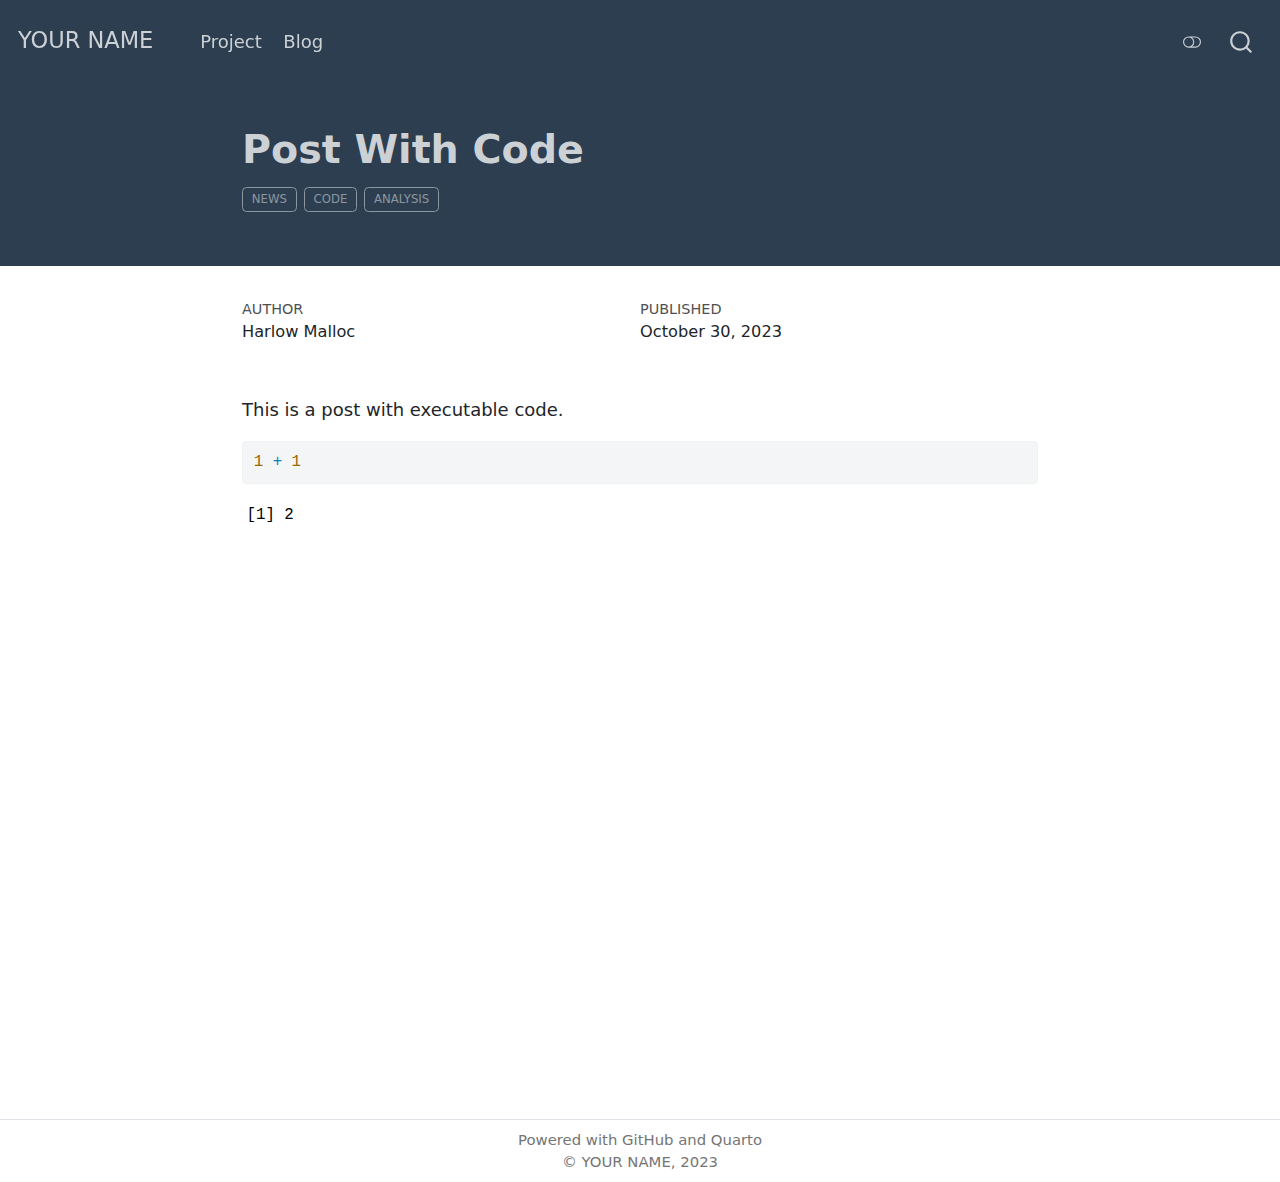
==== posts/post-with-code/index.html @ 41de1e1e "my website" ====
<!DOCTYPE html>
<html xmlns="http://www.w3.org/1999/xhtml" lang="en" xml:lang="en"><head>

<meta charset="utf-8">
<meta name="generator" content="quarto-1.2.475">

<meta name="viewport" content="width=device-width, initial-scale=1.0, user-scalable=yes">

<meta name="author" content="Harlow Malloc">
<meta name="dcterms.date" content="2023-10-30">

<title>YOUR NAME - Post With Code</title>
<style>
code{white-space: pre-wrap;}
span.smallcaps{font-variant: small-caps;}
div.columns{display: flex; gap: min(4vw, 1.5em);}
div.column{flex: auto; overflow-x: auto;}
div.hanging-indent{margin-left: 1.5em; text-indent: -1.5em;}
ul.task-list{list-style: none;}
ul.task-list li input[type="checkbox"] {
  width: 0.8em;
  margin: 0 0.8em 0.2em -1.6em;
  vertical-align: middle;
}
pre > code.sourceCode { white-space: pre; position: relative; }
pre > code.sourceCode > span { display: inline-block; line-height: 1.25; }
pre > code.sourceCode > span:empty { height: 1.2em; }
.sourceCode { overflow: visible; }
code.sourceCode > span { color: inherit; text-decoration: inherit; }
div.sourceCode { margin: 1em 0; }
pre.sourceCode { margin: 0; }
@media screen {
div.sourceCode { overflow: auto; }
}
@media print {
pre > code.sourceCode { white-space: pre-wrap; }
pre > code.sourceCode > span { text-indent: -5em; padding-left: 5em; }
}
pre.numberSource code
  { counter-reset: source-line 0; }
pre.numberSource code > span
  { position: relative; left: -4em; counter-increment: source-line; }
pre.numberSource code > span > a:first-child::before
  { content: counter(source-line);
    position: relative; left: -1em; text-align: right; vertical-align: baseline;
    border: none; display: inline-block;
    -webkit-touch-callout: none; -webkit-user-select: none;
    -khtml-user-select: none; -moz-user-select: none;
    -ms-user-select: none; user-select: none;
    padding: 0 4px; width: 4em;
    color: #aaaaaa;
  }
pre.numberSource { margin-left: 3em; border-left: 1px solid #aaaaaa;  padding-left: 4px; }
div.sourceCode
  {   }
@media screen {
pre > code.sourceCode > span > a:first-child::before { text-decoration: underline; }
}
code span.al { color: #ff0000; font-weight: bold; } /* Alert */
code span.an { color: #60a0b0; font-weight: bold; font-style: italic; } /* Annotation */
code span.at { color: #7d9029; } /* Attribute */
code span.bn { color: #40a070; } /* BaseN */
code span.bu { color: #008000; } /* BuiltIn */
code span.cf { color: #007020; font-weight: bold; } /* ControlFlow */
code span.ch { color: #4070a0; } /* Char */
code span.cn { color: #880000; } /* Constant */
code span.co { color: #60a0b0; font-style: italic; } /* Comment */
code span.cv { color: #60a0b0; font-weight: bold; font-style: italic; } /* CommentVar */
code span.do { color: #ba2121; font-style: italic; } /* Documentation */
code span.dt { color: #902000; } /* DataType */
code span.dv { color: #40a070; } /* DecVal */
code span.er { color: #ff0000; font-weight: bold; } /* Error */
code span.ex { } /* Extension */
code span.fl { color: #40a070; } /* Float */
code span.fu { color: #06287e; } /* Function */
code span.im { color: #008000; font-weight: bold; } /* Import */
code span.in { color: #60a0b0; font-weight: bold; font-style: italic; } /* Information */
code span.kw { color: #007020; font-weight: bold; } /* Keyword */
code span.op { color: #666666; } /* Operator */
code span.ot { color: #007020; } /* Other */
code span.pp { color: #bc7a00; } /* Preprocessor */
code span.sc { color: #4070a0; } /* SpecialChar */
code span.ss { color: #bb6688; } /* SpecialString */
code span.st { color: #4070a0; } /* String */
code span.va { color: #19177c; } /* Variable */
code span.vs { color: #4070a0; } /* VerbatimString */
code span.wa { color: #60a0b0; font-weight: bold; font-style: italic; } /* Warning */
</style>


<script src="../../site_libs/quarto-nav/quarto-nav.js"></script>
<script src="../../site_libs/clipboard/clipboard.min.js"></script>
<script src="../../site_libs/quarto-search/autocomplete.umd.js"></script>
<script src="../../site_libs/quarto-search/fuse.min.js"></script>
<script src="../../site_libs/quarto-search/quarto-search.js"></script>
<meta name="quarto:offset" content="../../">
<script src="../../site_libs/quarto-html/quarto.js"></script>
<script src="../../site_libs/quarto-html/popper.min.js"></script>
<script src="../../site_libs/quarto-html/tippy.umd.min.js"></script>
<script src="../../site_libs/quarto-html/anchor.min.js"></script>
<link href="../../site_libs/quarto-html/tippy.css" rel="stylesheet">
<link href="../../site_libs/quarto-html/quarto-syntax-highlighting.css" rel="stylesheet" class="quarto-color-scheme" id="quarto-text-highlighting-styles">
<link href="../../site_libs/quarto-html/quarto-syntax-highlighting-dark.css" rel="prefetch" class="quarto-color-scheme quarto-color-alternate" id="quarto-text-highlighting-styles">
<script src="../../site_libs/bootstrap/bootstrap.min.js"></script>
<link href="../../site_libs/bootstrap/bootstrap-icons.css" rel="stylesheet">
<link href="../../site_libs/bootstrap/bootstrap.min.css" rel="stylesheet" class="quarto-color-scheme" id="quarto-bootstrap" data-mode="light">
<link href="../../site_libs/bootstrap/bootstrap-dark.min.css" rel="prefetch" class="quarto-color-scheme quarto-color-alternate" id="quarto-bootstrap" data-mode="dark">
<script id="quarto-search-options" type="application/json">{
  "location": "navbar",
  "copy-button": false,
  "collapse-after": 3,
  "panel-placement": "end",
  "type": "overlay",
  "limit": 20,
  "language": {
    "search-no-results-text": "No results",
    "search-matching-documents-text": "matching documents",
    "search-copy-link-title": "Copy link to search",
    "search-hide-matches-text": "Hide additional matches",
    "search-more-match-text": "more match in this document",
    "search-more-matches-text": "more matches in this document",
    "search-clear-button-title": "Clear",
    "search-detached-cancel-button-title": "Cancel",
    "search-submit-button-title": "Submit"
  }
}</script>


<link rel="stylesheet" href="../../styles.css">
</head>

<body class="nav-fixed fullcontent">

<div id="quarto-search-results"></div>
  <header id="quarto-header" class="headroom fixed-top">
    <nav class="navbar navbar-expand-lg navbar-dark ">
      <div class="navbar-container container-fluid">
      <div class="navbar-brand-container">
    <a class="navbar-brand" href="../../index.html">
    <span class="navbar-title">YOUR NAME</span>
    </a>
  </div>
          <button class="navbar-toggler" type="button" data-bs-toggle="collapse" data-bs-target="#navbarCollapse" aria-controls="navbarCollapse" aria-expanded="false" aria-label="Toggle navigation" onclick="if (window.quartoToggleHeadroom) { window.quartoToggleHeadroom(); }">
  <span class="navbar-toggler-icon"></span>
</button>
          <div class="collapse navbar-collapse" id="navbarCollapse">
            <ul class="navbar-nav navbar-nav-scroll me-auto">
  <li class="nav-item">
    <a class="nav-link" href="../../project.html">
 <span class="menu-text">Project</span></a>
  </li>  
  <li class="nav-item">
    <a class="nav-link" href="../../blog-listing.html">
 <span class="menu-text">Blog</span></a>
  </li>  
</ul>
              <div class="quarto-toggle-container">
                  <a href="" class="quarto-color-scheme-toggle nav-link" onclick="window.quartoToggleColorScheme(); return false;" title="Toggle dark mode"><i class="bi"></i></a>
              </div>
              <div id="quarto-search" class="" title="Search"></div>
          </div> <!-- /navcollapse -->
      </div> <!-- /container-fluid -->
    </nav>
</header>
<!-- content -->
<header id="title-block-header" class="quarto-title-block default page-columns page-full">
  <div class="quarto-title-banner page-columns page-full">
    <div class="quarto-title column-body">
      <h1 class="title">Post With Code</h1>
                                <div class="quarto-categories">
                <div class="quarto-category">news</div>
                <div class="quarto-category">code</div>
                <div class="quarto-category">analysis</div>
              </div>
                  </div>
  </div>
    
  
  <div class="quarto-title-meta">

      <div>
      <div class="quarto-title-meta-heading">Author</div>
      <div class="quarto-title-meta-contents">
               <p>Harlow Malloc </p>
            </div>
    </div>
      
      <div>
      <div class="quarto-title-meta-heading">Published</div>
      <div class="quarto-title-meta-contents">
        <p class="date">October 30, 2023</p>
      </div>
    </div>
    
      
    </div>
    
  
  </header><div id="quarto-content" class="quarto-container page-columns page-rows-contents page-layout-article page-navbar">
<!-- sidebar -->
<!-- margin-sidebar -->
    
<!-- main -->
<main class="content quarto-banner-title-block" id="quarto-document-content">




<p>This is a post with executable code.</p>
<div class="cell">
<div class="sourceCode cell-code" id="cb1"><pre class="sourceCode r code-with-copy"><code class="sourceCode r"><span id="cb1-1"><a href="#cb1-1" aria-hidden="true" tabindex="-1"></a><span class="dv">1</span> <span class="sc">+</span> <span class="dv">1</span></span></code><button title="Copy to Clipboard" class="code-copy-button"><i class="bi"></i></button></pre></div>
<div class="cell-output cell-output-stdout">
<pre><code>[1] 2</code></pre>
</div>
</div>



</main> <!-- /main -->
<script type="text/javascript" src="links.js"></script>
<script id="quarto-html-after-body" type="application/javascript">
window.document.addEventListener("DOMContentLoaded", function (event) {
  const toggleBodyColorMode = (bsSheetEl) => {
    const mode = bsSheetEl.getAttribute("data-mode");
    const bodyEl = window.document.querySelector("body");
    if (mode === "dark") {
      bodyEl.classList.add("quarto-dark");
      bodyEl.classList.remove("quarto-light");
    } else {
      bodyEl.classList.add("quarto-light");
      bodyEl.classList.remove("quarto-dark");
    }
  }
  const toggleBodyColorPrimary = () => {
    const bsSheetEl = window.document.querySelector("link#quarto-bootstrap");
    if (bsSheetEl) {
      toggleBodyColorMode(bsSheetEl);
    }
  }
  toggleBodyColorPrimary();  
  const disableStylesheet = (stylesheets) => {
    for (let i=0; i < stylesheets.length; i++) {
      const stylesheet = stylesheets[i];
      stylesheet.rel = 'prefetch';
    }
  }
  const enableStylesheet = (stylesheets) => {
    for (let i=0; i < stylesheets.length; i++) {
      const stylesheet = stylesheets[i];
      stylesheet.rel = 'stylesheet';
    }
  }
  const manageTransitions = (selector, allowTransitions) => {
    const els = window.document.querySelectorAll(selector);
    for (let i=0; i < els.length; i++) {
      const el = els[i];
      if (allowTransitions) {
        el.classList.remove('notransition');
      } else {
        el.classList.add('notransition');
      }
    }
  }
  const toggleColorMode = (alternate) => {
    // Switch the stylesheets
    const alternateStylesheets = window.document.querySelectorAll('link.quarto-color-scheme.quarto-color-alternate');
    manageTransitions('#quarto-margin-sidebar .nav-link', false);
    if (alternate) {
      enableStylesheet(alternateStylesheets);
      for (const sheetNode of alternateStylesheets) {
        if (sheetNode.id === "quarto-bootstrap") {
          toggleBodyColorMode(sheetNode);
        }
      }
    } else {
      disableStylesheet(alternateStylesheets);
      toggleBodyColorPrimary();
    }
    manageTransitions('#quarto-margin-sidebar .nav-link', true);
    // Switch the toggles
    const toggles = window.document.querySelectorAll('.quarto-color-scheme-toggle');
    for (let i=0; i < toggles.length; i++) {
      const toggle = toggles[i];
      if (toggle) {
        if (alternate) {
          toggle.classList.add("alternate");     
        } else {
          toggle.classList.remove("alternate");
        }
      }
    }
    // Hack to workaround the fact that safari doesn't
    // properly recolor the scrollbar when toggling (#1455)
    if (navigator.userAgent.indexOf('Safari') > 0 && navigator.userAgent.indexOf('Chrome') == -1) {
      manageTransitions("body", false);
      window.scrollTo(0, 1);
      setTimeout(() => {
        window.scrollTo(0, 0);
        manageTransitions("body", true);
      }, 40);  
    }
  }
  const isFileUrl = () => { 
    return window.location.protocol === 'file:';
  }
  const hasAlternateSentinel = () => {  
    let styleSentinel = getColorSchemeSentinel();
    if (styleSentinel !== null) {
      return styleSentinel === "alternate";
    } else {
      return false;
    }
  }
  const setStyleSentinel = (alternate) => {
    const value = alternate ? "alternate" : "default";
    if (!isFileUrl()) {
      window.localStorage.setItem("quarto-color-scheme", value);
    } else {
      localAlternateSentinel = value;
    }
  }
  const getColorSchemeSentinel = () => {
    if (!isFileUrl()) {
      const storageValue = window.localStorage.getItem("quarto-color-scheme");
      return storageValue != null ? storageValue : localAlternateSentinel;
    } else {
      return localAlternateSentinel;
    }
  }
  let localAlternateSentinel = 'default';
  // Dark / light mode switch
  window.quartoToggleColorScheme = () => {
    // Read the current dark / light value 
    let toAlternate = !hasAlternateSentinel();
    toggleColorMode(toAlternate);
    setStyleSentinel(toAlternate);
  };
  // Ensure there is a toggle, if there isn't float one in the top right
  if (window.document.querySelector('.quarto-color-scheme-toggle') === null) {
    const a = window.document.createElement('a');
    a.classList.add('top-right');
    a.classList.add('quarto-color-scheme-toggle');
    a.href = "";
    a.onclick = function() { try { window.quartoToggleColorScheme(); } catch {} return false; };
    const i = window.document.createElement("i");
    i.classList.add('bi');
    a.appendChild(i);
    window.document.body.appendChild(a);
  }
  // Switch to dark mode if need be
  if (hasAlternateSentinel()) {
    toggleColorMode(true);
  } else {
    toggleColorMode(false);
  }
  const icon = "";
  const anchorJS = new window.AnchorJS();
  anchorJS.options = {
    placement: 'right',
    icon: icon
  };
  anchorJS.add('.anchored');
  const clipboard = new window.ClipboardJS('.code-copy-button', {
    target: function(trigger) {
      return trigger.previousElementSibling;
    }
  });
  clipboard.on('success', function(e) {
    // button target
    const button = e.trigger;
    // don't keep focus
    button.blur();
    // flash "checked"
    button.classList.add('code-copy-button-checked');
    var currentTitle = button.getAttribute("title");
    button.setAttribute("title", "Copied!");
    let tooltip;
    if (window.bootstrap) {
      button.setAttribute("data-bs-toggle", "tooltip");
      button.setAttribute("data-bs-placement", "left");
      button.setAttribute("data-bs-title", "Copied!");
      tooltip = new bootstrap.Tooltip(button, 
        { trigger: "manual", 
          customClass: "code-copy-button-tooltip",
          offset: [0, -8]});
      tooltip.show();    
    }
    setTimeout(function() {
      if (tooltip) {
        tooltip.hide();
        button.removeAttribute("data-bs-title");
        button.removeAttribute("data-bs-toggle");
        button.removeAttribute("data-bs-placement");
      }
      button.setAttribute("title", currentTitle);
      button.classList.remove('code-copy-button-checked');
    }, 1000);
    // clear code selection
    e.clearSelection();
  });
  function tippyHover(el, contentFn) {
    const config = {
      allowHTML: true,
      content: contentFn,
      maxWidth: 500,
      delay: 100,
      arrow: false,
      appendTo: function(el) {
          return el.parentElement;
      },
      interactive: true,
      interactiveBorder: 10,
      theme: 'quarto',
      placement: 'bottom-start'
    };
    window.tippy(el, config); 
  }
  const noterefs = window.document.querySelectorAll('a[role="doc-noteref"]');
  for (var i=0; i<noterefs.length; i++) {
    const ref = noterefs[i];
    tippyHover(ref, function() {
      // use id or data attribute instead here
      let href = ref.getAttribute('data-footnote-href') || ref.getAttribute('href');
      try { href = new URL(href).hash; } catch {}
      const id = href.replace(/^#\/?/, "");
      const note = window.document.getElementById(id);
      return note.innerHTML;
    });
  }
  const findCites = (el) => {
    const parentEl = el.parentElement;
    if (parentEl) {
      const cites = parentEl.dataset.cites;
      if (cites) {
        return {
          el,
          cites: cites.split(' ')
        };
      } else {
        return findCites(el.parentElement)
      }
    } else {
      return undefined;
    }
  };
  var bibliorefs = window.document.querySelectorAll('a[role="doc-biblioref"]');
  for (var i=0; i<bibliorefs.length; i++) {
    const ref = bibliorefs[i];
    const citeInfo = findCites(ref);
    if (citeInfo) {
      tippyHover(citeInfo.el, function() {
        var popup = window.document.createElement('div');
        citeInfo.cites.forEach(function(cite) {
          var citeDiv = window.document.createElement('div');
          citeDiv.classList.add('hanging-indent');
          citeDiv.classList.add('csl-entry');
          var biblioDiv = window.document.getElementById('ref-' + cite);
          if (biblioDiv) {
            citeDiv.innerHTML = biblioDiv.innerHTML;
          }
          popup.appendChild(citeDiv);
        });
        return popup.innerHTML;
      });
    }
  }
});
</script>
</div> <!-- /content -->
<footer class="footer">
  <div class="nav-footer">
      <div class="nav-footer-center">Powered with GitHub and Quarto<br>© YOUR NAME, 2023</div>
  </div>
</footer>



</body></html>
---- site_libs/quarto-html/tippy.css ----
.tippy-box[data-animation=fade][data-state=hidden]{opacity:0}[data-tippy-root]{max-width:calc(100vw - 10px)}.tippy-box{position:relative;background-color:#333;color:#fff;border-radius:4px;font-size:14px;line-height:1.4;white-space:normal;outline:0;transition-property:transform,visibility,opacity}.tippy-box[data-placement^=top]>.tippy-arrow{bottom:0}.tippy-box[data-placement^=top]>.tippy-arrow:before{bottom:-7px;left:0;border-width:8px 8px 0;border-top-color:initial;transform-origin:center top}.tippy-box[data-placement^=bottom]>.tippy-arrow{top:0}.tippy-box[data-placement^=bottom]>.tippy-arrow:before{top:-7px;left:0;border-width:0 8px 8px;border-bottom-color:initial;transform-origin:center bottom}.tippy-box[data-placement^=left]>.tippy-arrow{right:0}.tippy-box[data-placement^=left]>.tippy-arrow:before{border-width:8px 0 8px 8px;border-left-color:initial;right:-7px;transform-origin:center left}.tippy-box[data-placement^=right]>.tippy-arrow{left:0}.tippy-box[data-placement^=right]>.tippy-arrow:before{left:-7px;border-width:8px 8px 8px 0;border-right-color:initial;transform-origin:center right}.tippy-box[data-inertia][data-state=visible]{transition-timing-function:cubic-bezier(.54,1.5,.38,1.11)}.tippy-arrow{width:16px;height:16px;color:#333}.tippy-arrow:before{content:"";position:absolute;border-color:transparent;border-style:solid}.tippy-content{position:relative;padding:5px 9px;z-index:1}
---- site_libs/quarto-html/quarto-syntax-highlighting.css ----
/* quarto syntax highlight colors */
:root {
  --quarto-hl-al-color: #95da4c;
  --quarto-hl-an-color: #50a14f;
  --quarto-hl-at-color: #a626a4;
  --quarto-hl-bn-color: #986801;
  --quarto-hl-bu-color: #a626a4;
  --quarto-hl-ch-color: #50a14f;
  --quarto-hl-co-color: #a0a1a7;
  --quarto-hl-cv-color: #e45649;
  --quarto-hl-cn-color: #986801;
  --quarto-hl-cf-color: #a626a4;
  --quarto-hl-dt-color: #a626a4;
  --quarto-hl-dv-color: #986801;
  --quarto-hl-do-color: #e45649;
  --quarto-hl-er-color: #f44747;
  --quarto-hl-ex-color: #4078f2;
  --quarto-hl-fl-color: #986801;
  --quarto-hl-fu-color: #4078f2;
  --quarto-hl-im-color: #50a14f;
  --quarto-hl-in-color: #c45b00;
  --quarto-hl-kw-color: #a626a4;
  --quarto-hl-op-color: #a626a4;
  --quarto-hl-pp-color: #a626a4;
  --quarto-hl-re-color: #2980b9;
  --quarto-hl-sc-color: #0184bc;
  --quarto-hl-ss-color: #da4453;
  --quarto-hl-st-color: #50a14f;
  --quarto-hl-va-color: #e45649;
  --quarto-hl-vs-color: #da4453;
  --quarto-hl-wa-color: #da4453;
}

/* other quarto variables */
:root {
  --quarto-font-monospace: SFMono-Regular, Menlo, Monaco, Consolas, "Liberation Mono", "Courier New", monospace;
}

code span.al {
  font-weight: bold;
  color: #95da4c;
}

code span.an {
  color: #50a14f;
}

code span.at {
  color: #a626a4;
}

code span.bn {
  color: #986801;
}

code span.bu {
  color: #a626a4;
}

code span.ch {
  color: #50a14f;
}

code span.co {
  font-style: italic;
  color: #a0a1a7;
}

code span.cv {
  font-style: italic;
  color: #e45649;
}

code span.cn {
  color: #986801;
}

code span.cf {
  color: #a626a4;
}

code span.dt {
  color: #a626a4;
}

code span.dv {
  color: #986801;
}

code span.do {
  color: #e45649;
}

code span.er {
  color: #f44747;
  text-decoration: underline;
}

code span.ex {
  font-weight: bold;
  color: #4078f2;
}

code span.fl {
  color: #986801;
}

code span.fu {
  color: #4078f2;
}

code span.im {
  color: #50a14f;
}

code span.in {
  color: #c45b00;
}

code span.kw {
  color: #a626a4;
}

pre > code.sourceCode > span {
  color: #383a42;
}

code span {
  color: #383a42;
}

code.sourceCode > span {
  color: #383a42;
}

div.sourceCode,
div.sourceCode pre.sourceCode {
  color: #383a42;
}

code span.op {
  color: #a626a4;
}

code span.pp {
  color: #a626a4;
}

code span.re {
  color: #2980b9;
}

code span.sc {
  color: #0184bc;
}

code span.ss {
  color: #da4453;
}

code span.st {
  color: #50a14f;
}

code span.va {
  color: #e45649;
}

code span.vs {
  color: #da4453;
}

code span.wa {
  color: #da4453;
}

.prevent-inlining {
  content: "</";
}

/*# sourceMappingURL=debc5d5d77c3f9108843748ff7464032.css.map */
---- site_libs/quarto-html/quarto-syntax-highlighting-dark.css ----
/* quarto syntax highlight colors */
:root {
  --quarto-hl-al-color: #95da4c;
  --quarto-hl-an-color: #98c379;
  --quarto-hl-at-color: #c678dd;
  --quarto-hl-bn-color: #d19a66;
  --quarto-hl-bu-color: #c678dd;
  --quarto-hl-ch-color: #98c379;
  --quarto-hl-co-color: #5c6370;
  --quarto-hl-cv-color: #e06c75;
  --quarto-hl-cn-color: #d19a66;
  --quarto-hl-cf-color: #c678dd;
  --quarto-hl-dt-color: #c678dd;
  --quarto-hl-dv-color: #d19a66;
  --quarto-hl-do-color: #a43340;
  --quarto-hl-er-color: #f44747;
  --quarto-hl-ex-color: #61afef;
  --quarto-hl-fl-color: #d19a66;
  --quarto-hl-fu-color: #61afef;
  --quarto-hl-im-color: #98c379;
  --quarto-hl-in-color: #c45b00;
  --quarto-hl-kw-color: #c678dd;
  --quarto-hl-op-color: #c678dd;
  --quarto-hl-pp-color: #c678dd;
  --quarto-hl-re-color: #2980b9;
  --quarto-hl-sc-color: #56b6c2;
  --quarto-hl-ss-color: #da4453;
  --quarto-hl-st-color: #98c379;
  --quarto-hl-va-color: #e06c75;
  --quarto-hl-vs-color: #da4453;
  --quarto-hl-wa-color: #da4453;
}

/* other quarto variables */
:root {
  --quarto-font-monospace: SFMono-Regular, Menlo, Monaco, Consolas, "Liberation Mono", "Courier New", monospace;
}

code span.al {
  font-weight: bold;
  color: #95da4c;
}

code span.an {
  color: #98c379;
}

code span.at {
  color: #c678dd;
}

code span.bn {
  color: #d19a66;
}

code span.bu {
  color: #c678dd;
}

code span.ch {
  color: #98c379;
}

code span.co {
  font-style: italic;
  color: #5c6370;
}

code span.cv {
  font-style: italic;
  color: #e06c75;
}

code span.cn {
  color: #d19a66;
}

code span.cf {
  color: #c678dd;
}

code span.dt {
  color: #c678dd;
}

code span.dv {
  color: #d19a66;
}

code span.do {
  color: #a43340;
}

code span.er {
  color: #f44747;
  text-decoration: underline;
}

code span.ex {
  font-weight: bold;
  color: #61afef;
}

code span.fl {
  color: #d19a66;
}

code span.fu {
  color: #61afef;
}

code span.im {
  color: #98c379;
}

code span.in {
  color: #c45b00;
}

code span.kw {
  color: #c678dd;
}

pre > code.sourceCode > span {
  color: #abb2bf;
}

code span {
  color: #abb2bf;
}

code.sourceCode > span {
  color: #abb2bf;
}

div.sourceCode,
div.sourceCode pre.sourceCode {
  color: #abb2bf;
}

code span.op {
  color: #c678dd;
}

code span.pp {
  color: #c678dd;
}

code span.re {
  color: #2980b9;
}

code span.sc {
  color: #56b6c2;
}

code span.ss {
  color: #da4453;
}

code span.st {
  color: #98c379;
}

code span.va {
  color: #e06c75;
}

code span.vs {
  color: #da4453;
}

code span.wa {
  color: #da4453;
}

.prevent-inlining {
  content: "</";
}

/*# sourceMappingURL=935a306eefa94366c21e1a970dddb765.css.map */
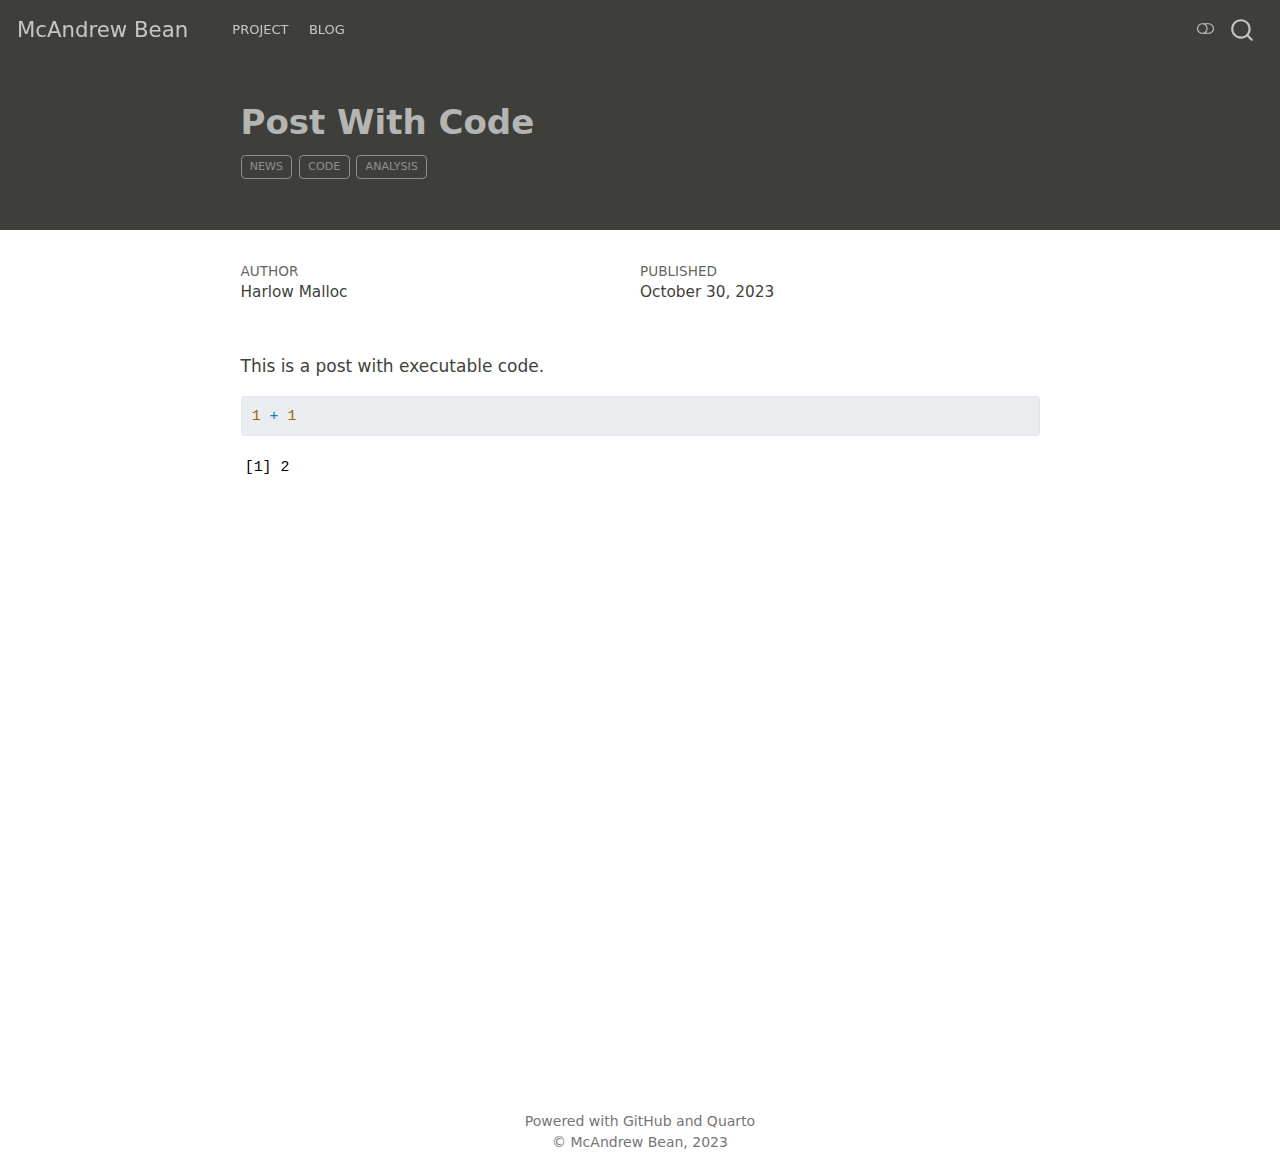
==== commit 97a15153: "my website" ====
--- a/posts/post-with-code/index.html
+++ b/posts/post-with-code/index.html
@@ -2,14 +2,14 @@
 <html xmlns="http://www.w3.org/1999/xhtml" lang="en" xml:lang="en"><head>
 
 <meta charset="utf-8">
-<meta name="generator" content="quarto-1.2.475">
+<meta name="generator" content="quarto-1.3.353">
 
 <meta name="viewport" content="width=device-width, initial-scale=1.0, user-scalable=yes">
 
 <meta name="author" content="Harlow Malloc">
 <meta name="dcterms.date" content="2023-10-30">
 
-<title>YOUR NAME - Post With Code</title>
+<title>McAndrew Bean - Post With Code</title>
 <style>
 code{white-space: pre-wrap;}
 span.smallcaps{font-variant: small-caps;}
@@ -19,9 +19,10 @@
 ul.task-list{list-style: none;}
 ul.task-list li input[type="checkbox"] {
   width: 0.8em;
-  margin: 0 0.8em 0.2em -1.6em;
+  margin: 0 0.8em 0.2em -1em; /* quarto-specific, see https://github.com/quarto-dev/quarto-cli/issues/4556 */ 
   vertical-align: middle;
 }
+/* CSS for syntax highlighting */
 pre > code.sourceCode { white-space: pre; position: relative; }
 pre > code.sourceCode > span { display: inline-block; line-height: 1.25; }
 pre > code.sourceCode > span:empty { height: 1.2em; }
@@ -48,43 +49,13 @@
     -khtml-user-select: none; -moz-user-select: none;
     -ms-user-select: none; user-select: none;
     padding: 0 4px; width: 4em;
-    color: #aaaaaa;
-  }
-pre.numberSource { margin-left: 3em; border-left: 1px solid #aaaaaa;  padding-left: 4px; }
+  }
+pre.numberSource { margin-left: 3em;  padding-left: 4px; }
 div.sourceCode
   {   }
 @media screen {
 pre > code.sourceCode > span > a:first-child::before { text-decoration: underline; }
 }
-code span.al { color: #ff0000; font-weight: bold; } /* Alert */
-code span.an { color: #60a0b0; font-weight: bold; font-style: italic; } /* Annotation */
-code span.at { color: #7d9029; } /* Attribute */
-code span.bn { color: #40a070; } /* BaseN */
-code span.bu { color: #008000; } /* BuiltIn */
-code span.cf { color: #007020; font-weight: bold; } /* ControlFlow */
-code span.ch { color: #4070a0; } /* Char */
-code span.cn { color: #880000; } /* Constant */
-code span.co { color: #60a0b0; font-style: italic; } /* Comment */
-code span.cv { color: #60a0b0; font-weight: bold; font-style: italic; } /* CommentVar */
-code span.do { color: #ba2121; font-style: italic; } /* Documentation */
-code span.dt { color: #902000; } /* DataType */
-code span.dv { color: #40a070; } /* DecVal */
-code span.er { color: #ff0000; font-weight: bold; } /* Error */
-code span.ex { } /* Extension */
-code span.fl { color: #40a070; } /* Float */
-code span.fu { color: #06287e; } /* Function */
-code span.im { color: #008000; font-weight: bold; } /* Import */
-code span.in { color: #60a0b0; font-weight: bold; font-style: italic; } /* Information */
-code span.kw { color: #007020; font-weight: bold; } /* Keyword */
-code span.op { color: #666666; } /* Operator */
-code span.ot { color: #007020; } /* Other */
-code span.pp { color: #bc7a00; } /* Preprocessor */
-code span.sc { color: #4070a0; } /* SpecialChar */
-code span.ss { color: #bb6688; } /* SpecialString */
-code span.st { color: #4070a0; } /* String */
-code span.va { color: #19177c; } /* Variable */
-code span.vs { color: #4070a0; } /* VerbatimString */
-code span.wa { color: #60a0b0; font-weight: bold; font-style: italic; } /* Warning */
 </style>
 
 
@@ -104,7 +75,7 @@
 <script src="../../site_libs/bootstrap/bootstrap.min.js"></script>
 <link href="../../site_libs/bootstrap/bootstrap-icons.css" rel="stylesheet">
 <link href="../../site_libs/bootstrap/bootstrap.min.css" rel="stylesheet" class="quarto-color-scheme" id="quarto-bootstrap" data-mode="light">
-<link href="../../site_libs/bootstrap/bootstrap-dark.min.css" rel="prefetch" class="quarto-color-scheme quarto-color-alternate" id="quarto-bootstrap" data-mode="dark">
+<link href="../../site_libs/bootstrap/bootstrap-dark.min.css" rel="prefetch" class="quarto-color-scheme quarto-color-alternate" id="quarto-bootstrap" data-mode="light">
 <script id="quarto-search-options" type="application/json">{
   "location": "navbar",
   "copy-button": false,
@@ -137,27 +108,27 @@
       <div class="navbar-container container-fluid">
       <div class="navbar-brand-container">
     <a class="navbar-brand" href="../../index.html">
-    <span class="navbar-title">YOUR NAME</span>
+    <span class="navbar-title">McAndrew Bean</span>
     </a>
   </div>
+            <div id="quarto-search" class="" title="Search"></div>
           <button class="navbar-toggler" type="button" data-bs-toggle="collapse" data-bs-target="#navbarCollapse" aria-controls="navbarCollapse" aria-expanded="false" aria-label="Toggle navigation" onclick="if (window.quartoToggleHeadroom) { window.quartoToggleHeadroom(); }">
   <span class="navbar-toggler-icon"></span>
 </button>
           <div class="collapse navbar-collapse" id="navbarCollapse">
             <ul class="navbar-nav navbar-nav-scroll me-auto">
   <li class="nav-item">
-    <a class="nav-link" href="../../project.html">
+    <a class="nav-link" href="../../project.html" rel="" target="">
  <span class="menu-text">Project</span></a>
   </li>  
   <li class="nav-item">
-    <a class="nav-link" href="../../blog-listing.html">
+    <a class="nav-link" href="../../blog-listing.html" rel="" target="">
  <span class="menu-text">Blog</span></a>
   </li>  
 </ul>
-              <div class="quarto-toggle-container">
-                  <a href="" class="quarto-color-scheme-toggle nav-link" onclick="window.quartoToggleColorScheme(); return false;" title="Toggle dark mode"><i class="bi"></i></a>
-              </div>
-              <div id="quarto-search" class="" title="Search"></div>
+            <div class="quarto-navbar-tools ms-auto">
+  <a href="" class="quarto-color-scheme-toggle quarto-navigation-tool  px-1" onclick="window.quartoToggleColorScheme(); return false;" title="Toggle dark mode"><i class="bi"></i></a>
+</div>
           </div> <!-- /navcollapse -->
       </div> <!-- /container-fluid -->
     </nav>
@@ -360,9 +331,23 @@
     icon: icon
   };
   anchorJS.add('.anchored');
+  const isCodeAnnotation = (el) => {
+    for (const clz of el.classList) {
+      if (clz.startsWith('code-annotation-')) {                     
+        return true;
+      }
+    }
+    return false;
+  }
   const clipboard = new window.ClipboardJS('.code-copy-button', {
-    target: function(trigger) {
-      return trigger.previousElementSibling;
+    text: function(trigger) {
+      const codeEl = trigger.previousElementSibling.cloneNode(true);
+      for (const childEl of codeEl.children) {
+        if (isCodeAnnotation(childEl)) {
+          childEl.remove();
+        }
+      }
+      return codeEl.innerText;
     }
   });
   clipboard.on('success', function(e) {
@@ -427,6 +412,92 @@
       return note.innerHTML;
     });
   }
+      let selectedAnnoteEl;
+      const selectorForAnnotation = ( cell, annotation) => {
+        let cellAttr = 'data-code-cell="' + cell + '"';
+        let lineAttr = 'data-code-annotation="' +  annotation + '"';
+        const selector = 'span[' + cellAttr + '][' + lineAttr + ']';
+        return selector;
+      }
+      const selectCodeLines = (annoteEl) => {
+        const doc = window.document;
+        const targetCell = annoteEl.getAttribute("data-target-cell");
+        const targetAnnotation = annoteEl.getAttribute("data-target-annotation");
+        const annoteSpan = window.document.querySelector(selectorForAnnotation(targetCell, targetAnnotation));
+        const lines = annoteSpan.getAttribute("data-code-lines").split(",");
+        const lineIds = lines.map((line) => {
+          return targetCell + "-" + line;
+        })
+        let top = null;
+        let height = null;
+        let parent = null;
+        if (lineIds.length > 0) {
+            //compute the position of the single el (top and bottom and make a div)
+            const el = window.document.getElementById(lineIds[0]);
+            top = el.offsetTop;
+            height = el.offsetHeight;
+            parent = el.parentElement.parentElement;
+          if (lineIds.length > 1) {
+            const lastEl = window.document.getElementById(lineIds[lineIds.length - 1]);
+            const bottom = lastEl.offsetTop + lastEl.offsetHeight;
+            height = bottom - top;
+          }
+          if (top !== null && height !== null && parent !== null) {
+            // cook up a div (if necessary) and position it 
+            let div = window.document.getElementById("code-annotation-line-highlight");
+            if (div === null) {
+              div = window.document.createElement("div");
+              div.setAttribute("id", "code-annotation-line-highlight");
+              div.style.position = 'absolute';
+              parent.appendChild(div);
+            }
+            div.style.top = top - 2 + "px";
+            div.style.height = height + 4 + "px";
+            let gutterDiv = window.document.getElementById("code-annotation-line-highlight-gutter");
+            if (gutterDiv === null) {
+              gutterDiv = window.document.createElement("div");
+              gutterDiv.setAttribute("id", "code-annotation-line-highlight-gutter");
+              gutterDiv.style.position = 'absolute';
+              const codeCell = window.document.getElementById(targetCell);
+              const gutter = codeCell.querySelector('.code-annotation-gutter');
+              gutter.appendChild(gutterDiv);
+            }
+            gutterDiv.style.top = top - 2 + "px";
+            gutterDiv.style.height = height + 4 + "px";
+          }
+          selectedAnnoteEl = annoteEl;
+        }
+      };
+      const unselectCodeLines = () => {
+        const elementsIds = ["code-annotation-line-highlight", "code-annotation-line-highlight-gutter"];
+        elementsIds.forEach((elId) => {
+          const div = window.document.getElementById(elId);
+          if (div) {
+            div.remove();
+          }
+        });
+        selectedAnnoteEl = undefined;
+      };
+      // Attach click handler to the DT
+      const annoteDls = window.document.querySelectorAll('dt[data-target-cell]');
+      for (const annoteDlNode of annoteDls) {
+        annoteDlNode.addEventListener('click', (event) => {
+          const clickedEl = event.target;
+          if (clickedEl !== selectedAnnoteEl) {
+            unselectCodeLines();
+            const activeEl = window.document.querySelector('dt[data-target-cell].code-annotation-active');
+            if (activeEl) {
+              activeEl.classList.remove('code-annotation-active');
+            }
+            selectCodeLines(clickedEl);
+            clickedEl.classList.add('code-annotation-active');
+          } else {
+            // Unselect the line
+            unselectCodeLines();
+            clickedEl.classList.remove('code-annotation-active');
+          }
+        });
+      }
   const findCites = (el) => {
     const parentEl = el.parentElement;
     if (parentEl) {
@@ -469,7 +540,13 @@
 </div> <!-- /content -->
 <footer class="footer">
   <div class="nav-footer">
-      <div class="nav-footer-center">Powered with GitHub and Quarto<br>© YOUR NAME, 2023</div>
+    <div class="nav-footer-left">
+      &nbsp;
+    </div>   
+    <div class="nav-footer-center">Powered with GitHub and Quarto<br>© McAndrew Bean, 2023</div>
+    <div class="nav-footer-right">
+      &nbsp;
+    </div>
   </div>
 </footer>
 
--- a/site_libs/quarto-html/quarto-syntax-highlighting.css
+++ b/site_libs/quarto-html/quarto-syntax-highlighting.css
@@ -37,6 +37,7 @@
 }
 
 code span.al {
+  background-color: #4d1f24;
   font-weight: bold;
   color: #95da4c;
 }
@@ -147,6 +148,7 @@
 }
 
 code span.re {
+  background-color: #153042;
   color: #2980b9;
 }
 
--- a/site_libs/quarto-html/quarto-syntax-highlighting-dark.css
+++ b/site_libs/quarto-html/quarto-syntax-highlighting-dark.css
@@ -37,6 +37,7 @@
 }
 
 code span.al {
+  background-color: #4d1f24;
   font-weight: bold;
   color: #95da4c;
 }
@@ -147,6 +148,7 @@
 }
 
 code span.re {
+  background-color: #153042;
   color: #2980b9;
 }
 
